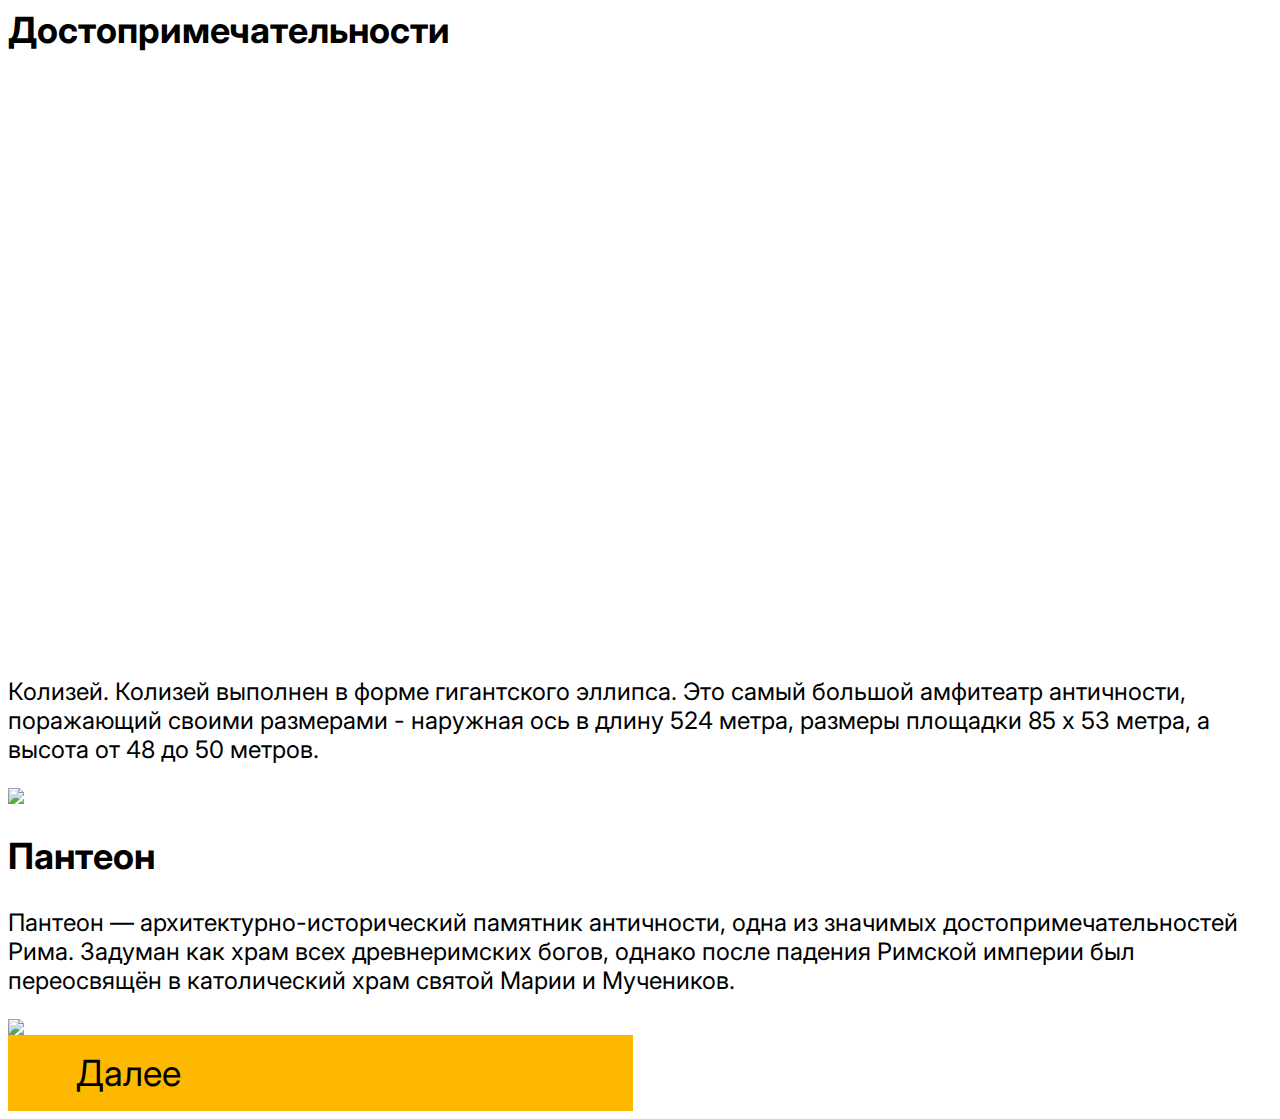
==== countries/dostoprimechatelnosty.html @ 0e678b22 ":-)" ====
<html>
	<head>
	<link rel="stylesheet" href="../style.css">
	<link rel="preconnect" href="https://fonts.googleapis.com">
<link rel="preconnect" href="https://fonts.gstatic.com" crossorigin>
<link href="https://fonts.googleapis.com/css2?family=Inter:wght@100;200;300;400;500;600;700;800;900&display=swap" rel="stylesheet">
	</head>
	<body>

	<div class="second-banner">
		<div class="container">
			<div class="second-banner__inner">
			<h2>Достопримечательности</h2>
				</div>
			<p>Колизей. Колизей выполнен в форме гигантского эллипса. Это самый большой амфитеатр античности, поражающий своими размерами - наружная ось в длину 524 метра, размеры площадки 85 х 53 метра, а высота от 48 до 50 метров.</p>
		<img src="../images/Italia 006 ilmage 001.jpg">
			<h2>Пантеон</h2>
			<p>Пантеон — архитектурно-исторический памятник античности, одна из значимых достопримечательностей Рима. Задуман как храм всех древнеримских богов, однако после падения Римской империи был переосвящён в католический храм святой Марии и Мучеников.</p>
		<img src="../images/Italia 006 ilmage 002.jpg">
		<a href="eat.html"class="btn">Далее</a>
	</div>
</div>
---- style.css ----
body{font-family: 'Inter';
font-style: normal;
font-weight: 400;
font-size: 24px;}
.slide{
width: 100%;
height: 100vh;
background-size:cover;
baground-position:center;
}
.italy{
background-image: url('images/image 2.jpg');
}
.italy2{
background-image: url('images/image 2.jpg');
}
.italy{
background-image: url('images/Italia 2 slide 003 ilm 001.jpg');
}
.slide__inner {
    display: flex;
    flex-direction: column;
    height: 100%;
    align-items: flex-start;
}
.main{
	background-image: url('Images/Italia 001 ilmage 001.jpg');
	}


.slide__inner {
    display: flex;
    flex-direction: column;
	height: 100%;
}
.slide__title{
font-family: 'Inter';
font-style: normal;
font-weight: 400;
font-size: 64px;
line-height: 77px;

color: #FFB800;
}
.btn{
	font-family: 'Inter';
font-style: normal;
font-weight: 400;
font-size: 36px;
line-height: 44px;

color: #000000;
background: #FFB800;
padding: 16px 57px 16px 68px;
display:block;
text-decoration:none;
max-width: 500px
}
.main__inner{
	display:flex;
	height:100%;
	flex-direction: column;
    justify-content: center;
}
.container{
		width: 100%;
		max-width: 1300px;
		margin: 0 auto;
}
.main__title{
	font-family: 'Inter';
font-style: normal;
font-weight: 500;
font-size: 64px;
line-height: 77px;

color: #FF9900;

}
.first-banner{
width:100%;
height:645px;
background-image:url('images/Rectangle 14.jpg');
}
.second-banner__inner{
width:100%;
height:645px;
background-image:url('images/Rectangle 7.jpg');
}
.third-banner__inner{
width:100%;
height:645px;
background-image:url('images/Italia 007 ilmage 001.jpg');
}
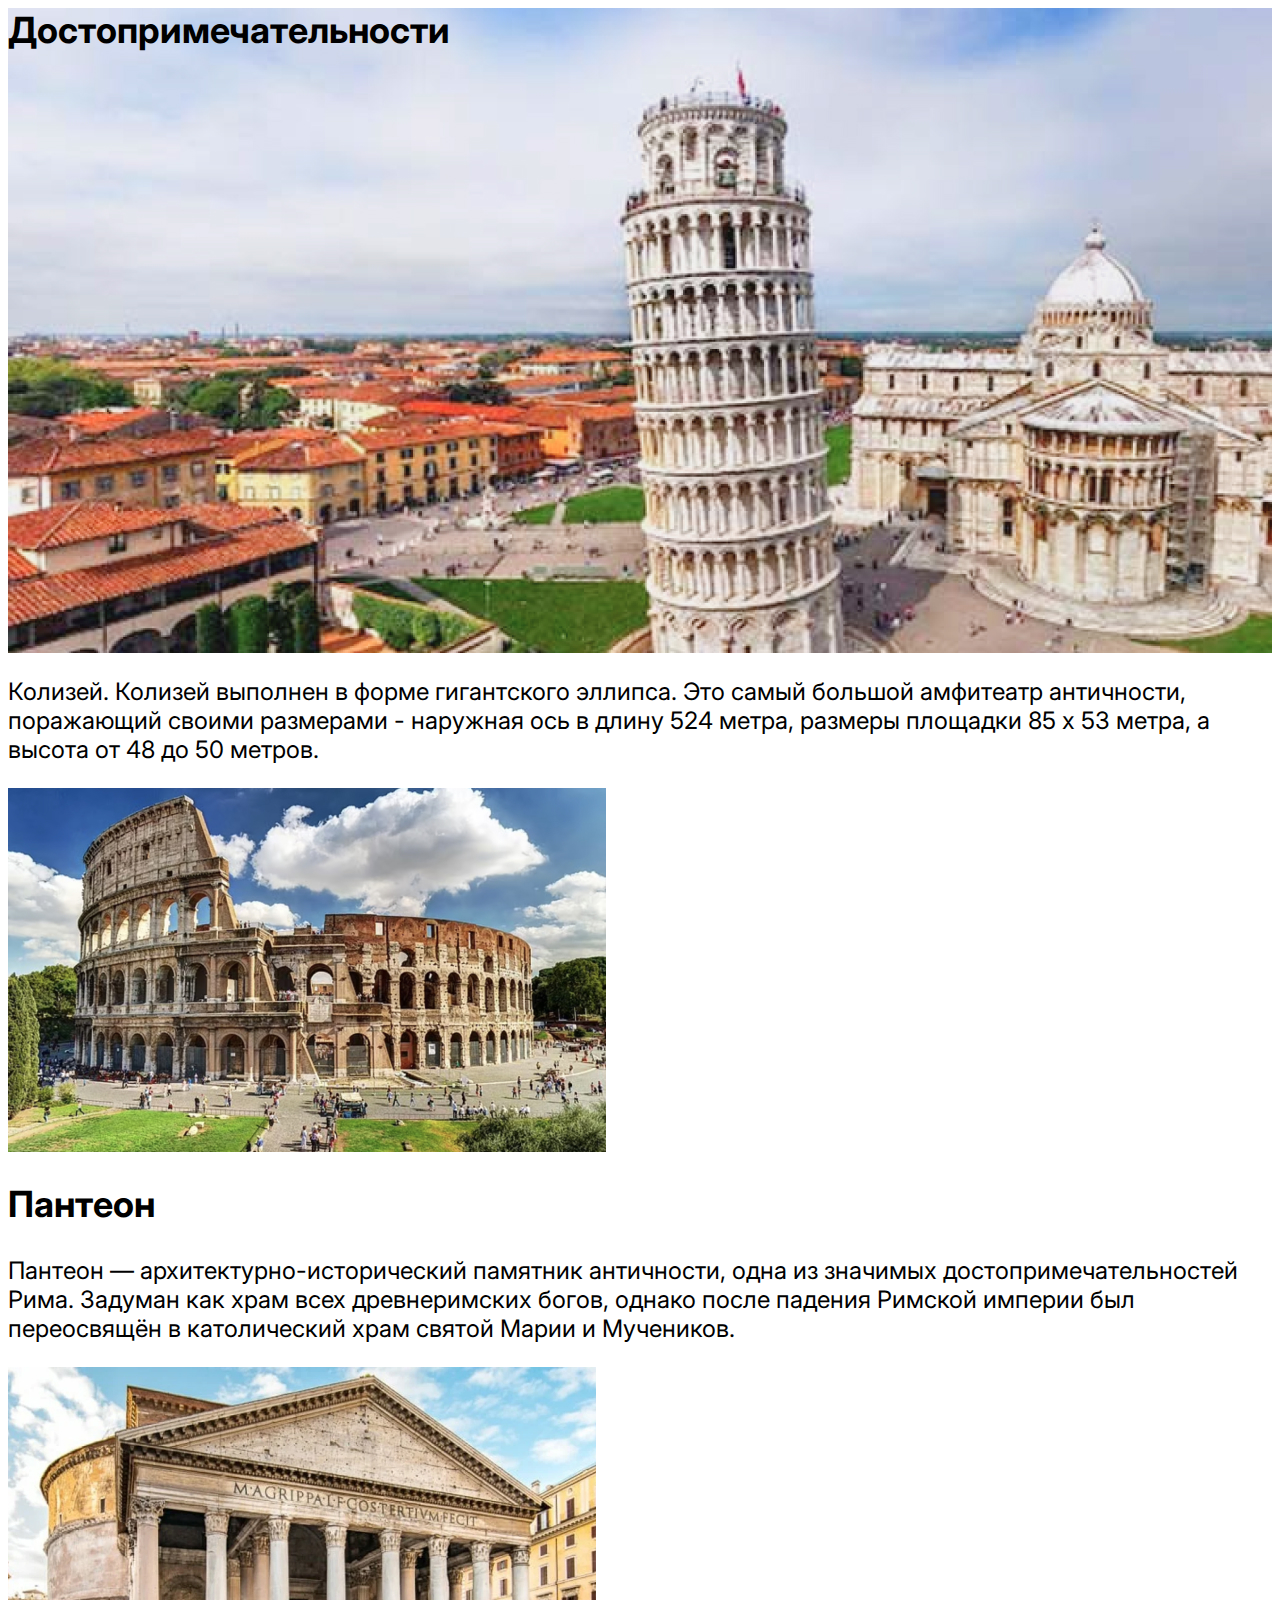
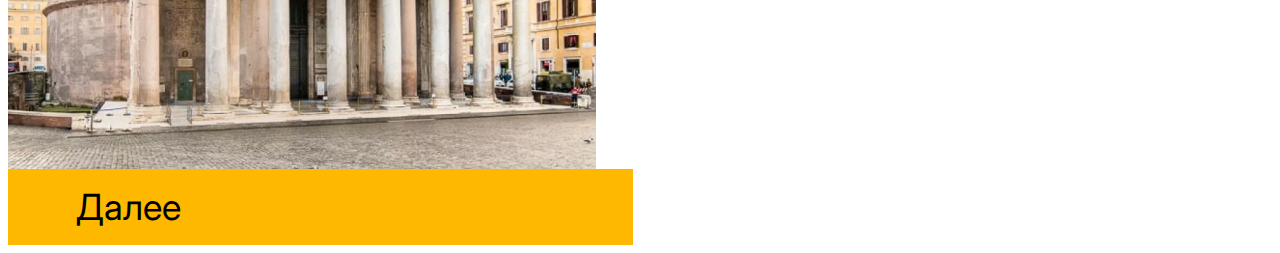
==== commit e57884c9: "Update dostoprimechatelnosty.html" ====
--- a/countries/dostoprimechatelnosty.html
+++ b/countries/dostoprimechatelnosty.html
@@ -13,11 +13,11 @@
 			<h2>Достопримечательности</h2>
 				</div>
 			<p>Колизей. Колизей выполнен в форме гигантского эллипса. Это самый большой амфитеатр античности, поражающий своими размерами - наружная ось в длину 524 метра, размеры площадки 85 х 53 метра, а высота от 48 до 50 метров.</p>
-		<img src="../images/Italia 006 ilmage 001.jpg">
+		<img src="../Images/Italia 006 ilmage 001.jpg">
 			<h2>Пантеон</h2>
 			<p>Пантеон — архитектурно-исторический памятник античности, одна из значимых достопримечательностей Рима. Задуман как храм всех древнеримских богов, однако после падения Римской империи был переосвящён в католический храм святой Марии и Мучеников.</p>
-		<img src="../images/Italia 006 ilmage 002.jpg">
+		<img src="../Images/Italia 006 ilmage 002.jpg">
 		<a href="eat.html"class="btn">Далее</a>
 	</div>
 </div>
-	+	
--- a/style.css
+++ b/style.css
@@ -9,13 +9,13 @@
 baground-position:center;
 }
 .italy{
-background-image: url('images/image 2.jpg');
+background-image: url('./Images/image 2.jpg');
 }
 .italy2{
-background-image: url('images/image 2.jpg');
+background-image: url('./Images/image 2.jpg');
 }
 .italy{
-background-image: url('images/Italia 2 slide 003 ilm 001.jpg');
+background-image: url('./Images/Italia 2 slide 003 ilm 001.jpg');
 }
 .slide__inner {
     display: flex;
@@ -24,7 +24,7 @@
     align-items: flex-start;
 }
 .main{
-	background-image: url('Images/Italia 001 ilmage 001.jpg');
+	background-image: url('./Images/Italia 001 ilmage 001.jpg');
 	}
 
 
@@ -80,18 +80,18 @@
 .first-banner{
 width:100%;
 height:645px;
-background-image:url('images/Rectangle 14.jpg');
+background-image:url('./Images/Rectangle 14.jpg');
 }
 .second-banner__inner{
 width:100%;
 height:645px;
-background-image:url('images/Rectangle 7.jpg');
+background-image:url('./Images/Rectangle 7.jpg');
 }
 .third-banner__inner{
 width:100%;
 height:645px;
-background-image:url('images/Italia 007 ilmage 001.jpg');
+background-image:url('./Images/Italia 007 ilmage 001.jpg');
 }
 
 	
-	+	
